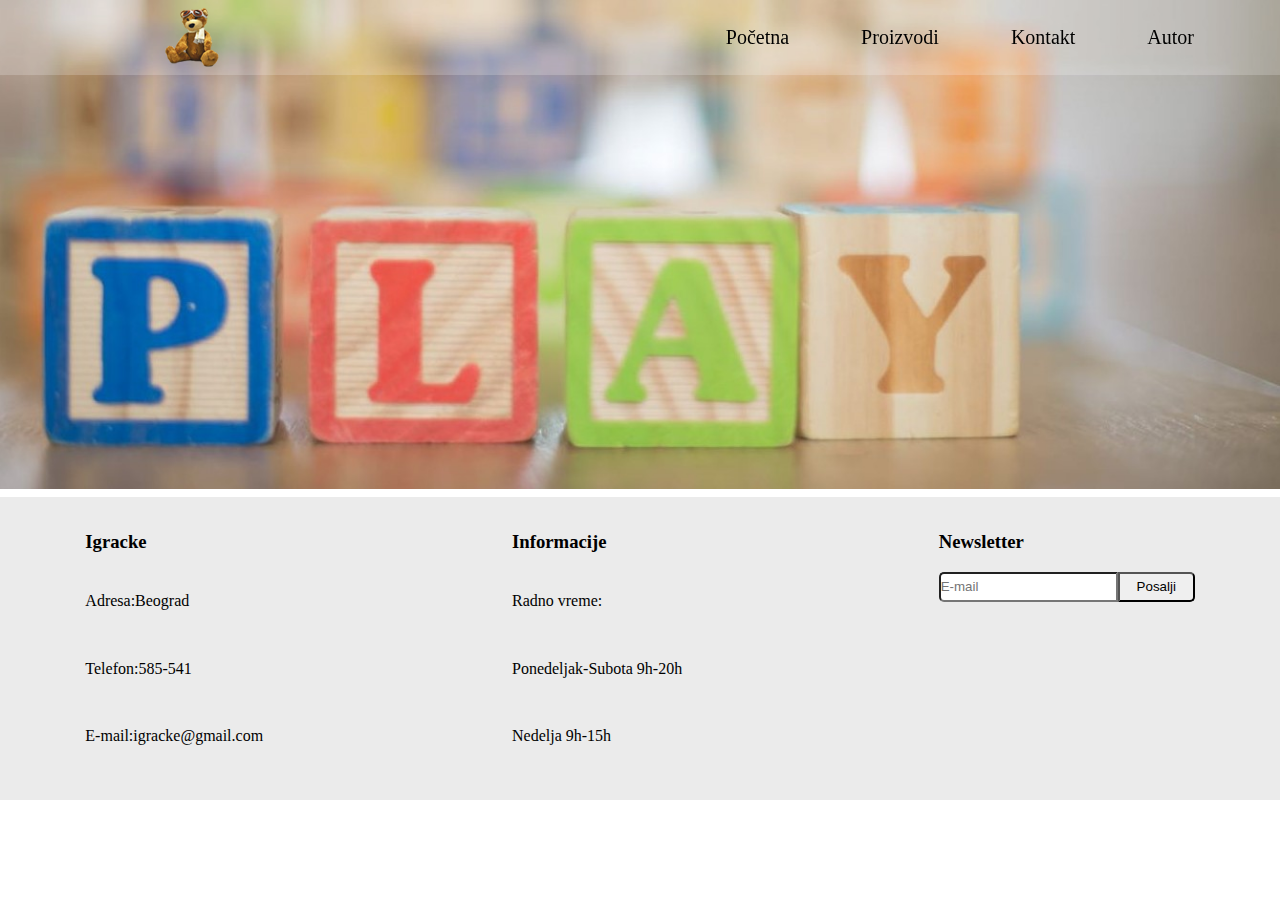
==== autor.html @ faf62657 "novi sajt" ====
<!DOCTYPE html>
<html lang="en">
<head>
    <meta charset="UTF-8">
    <meta name="viewport" content="width=device-width, initial-scale=1.0">
    <meta http-equiv="X-UA-Compatible" content="ie=edge">
    <link rel="stylesheet" href="css/style.css" type="text/css">
    <link href="https://fonts.googleapis.com/css?family=Kalam&display=swap" rel="stylesheet">
    <link rel="stylesheet" href="https://use.fontawesome.com/releases/v5.8.1/css/all.css" integrity="sha384-50oBUHEmvpQ+1lW4y57PTFmhCaXp0ML5d60M1M7uH2+nqUivzIebhndOJK28anvf" crossorigin="anonymous"/>
    <title>Document</title>
</head>
<body>
    <header id="header">
    </header>
    <div id="slika">
    </div>
    <footer id="footer">
    </footer>

    <script src="js/jquery-3.4.1.min.js"></script>
    <script src="js/main.js" type="text/javascript"></script>
</body>
</html>
---- css/style.css ----
*{
    margin: 0px;
    padding: 0px;
    box-sizing: border-box;
    line-height: 1.6;
}
h1{
    margin: 20px 0px;
}
h2{
    font-size: 20px;
}
p{
    font-size: 20px;
}
.pTag{
    text-decoration: line-through #707070;
    color: #707070;
}
.span{
    color: red;
    font-size: 22px;
}
header{
    width: 100%;
    display: flex;
    justify-content: space-between;
    align-items: center;
    position: fixed;
    background-color: rgba(255, 255, 255, 0.2);
    transition: 0.3s ease-out;
}

#logo{
    text-align: center;
    width: 30%;
}
nav{
    margin-right: 50px;
}
ul{
    display: flex;
    justify-content: space-around;
}
ul li{
    list-style-type: none;
    padding: 21px;
}
ul li a{
    text-decoration: none;
    padding: 15px;
    font-size: 20px;
    color: #000;
}
a{
    color: #000;
}
#meni li a{
    padding: 0px;
}
#meni{
    position: absolute;
    top: 74px;
    background-color: rgba(255, 255, 255, 0.2);
}
#lizapodmeni{
    position: relative;
}
.none{
    display: none;
}
.visible{
    display: block;
}
.scrolling{
    background-color: rgba(0, 0, 0, 0.7)!important;
    transition: 0.3s ease-out;
}
.scrollingA{
    color: #fff;
}
#slika img,.blok img{
    width: 100%;
}
#akcija,#bebe,#devojcice,#decaci,#drusigre{
    padding: 30px 0px;
    width: 100%;
    text-align: center;
}
#drzac{
    width: 100%;
    display: flex;
    justify-content: space-around;
    flex-wrap: wrap;
}
.blok{
    width: 15%;
    margin: 20px;
}
.blok img{
    margin-bottom: 15px;   
}
.blok h2{
    border-top: 1px solid #c2c2c2;
}
#vesti{
    text-align: center;
    background-color: rgba(0, 0, 0, 0.08);
    padding: 30px 0px;
}
#vesti h3{
    margin-bottom: 50px;
}
.vesti{
    display: flex;
    justify-content: space-around;
    align-items: center;
    padding: 10px;
}
.vesti p{
    text-align: justify;
    font-size: 18px;
}
.vesti h3{
    font-size: 20px;
    margin-bottom: 5px;
}
.vesti img, .tekstvesti{
    width: 40%;
    border-radius: 10px;
}
#footer{
    width: 100%;
    display: flex;
    justify-content: space-around;
    background-color: rgba(0, 0, 0, 0.08);
}
.footerB{
    padding: 30px 0px;
    width: 20%;
}
#footer ul{
    flex-direction: column;
}
#footer h3{
    margin-bottom: 10px;
}
#footer ul li{
    padding-left: 0px;
}
#news{
    width: 70%;
    border-radius: 5px 0px 0px 5px;
}
#posaljiN,#news{
    height: 30px;
}
#posaljiN{
    width: 30%;
    border-radius: 0px 5px 5px 0px;
}
#ul2 .fab{
    color: black;
}
#ul2{
    flex-direction: row!important;
    padding-top: 15px;
}
a .fab, .fa-bars{
    font-size: 40px; 
}

#treciD{
    margin: 15px 0px;
}

@media screen and (max-width:1000px){
    .blok{
        width: 30%;
    }
}

@media screen and (max-width:820px){
    .blok{
        width: 30%;
    }
    #footer{
        flex-wrap: wrap;
    }
    .footerB{
        width: 80%;
        text-align: center;
    }
    nav{
        display: none;
        position: absolute;
        top: 74px;
        right: -50px;
    }
    .hamburger{
        position: relative;
    }
    header{
        justify-content: space-around;
    }
    header div{
        display: block!important;
    }
    .fa-bars{
        font-size: 30px;
    }
    #logo{
        text-align: left;
    }
    .meniU{
        background-color: rgba(255, 255, 255, 0.2);
    }
    .meniU ul{
        flex-direction: column;
    }


    
    
}

@media screen and (max-width:480px){
    .blok{
        width: 70%;
    }
}
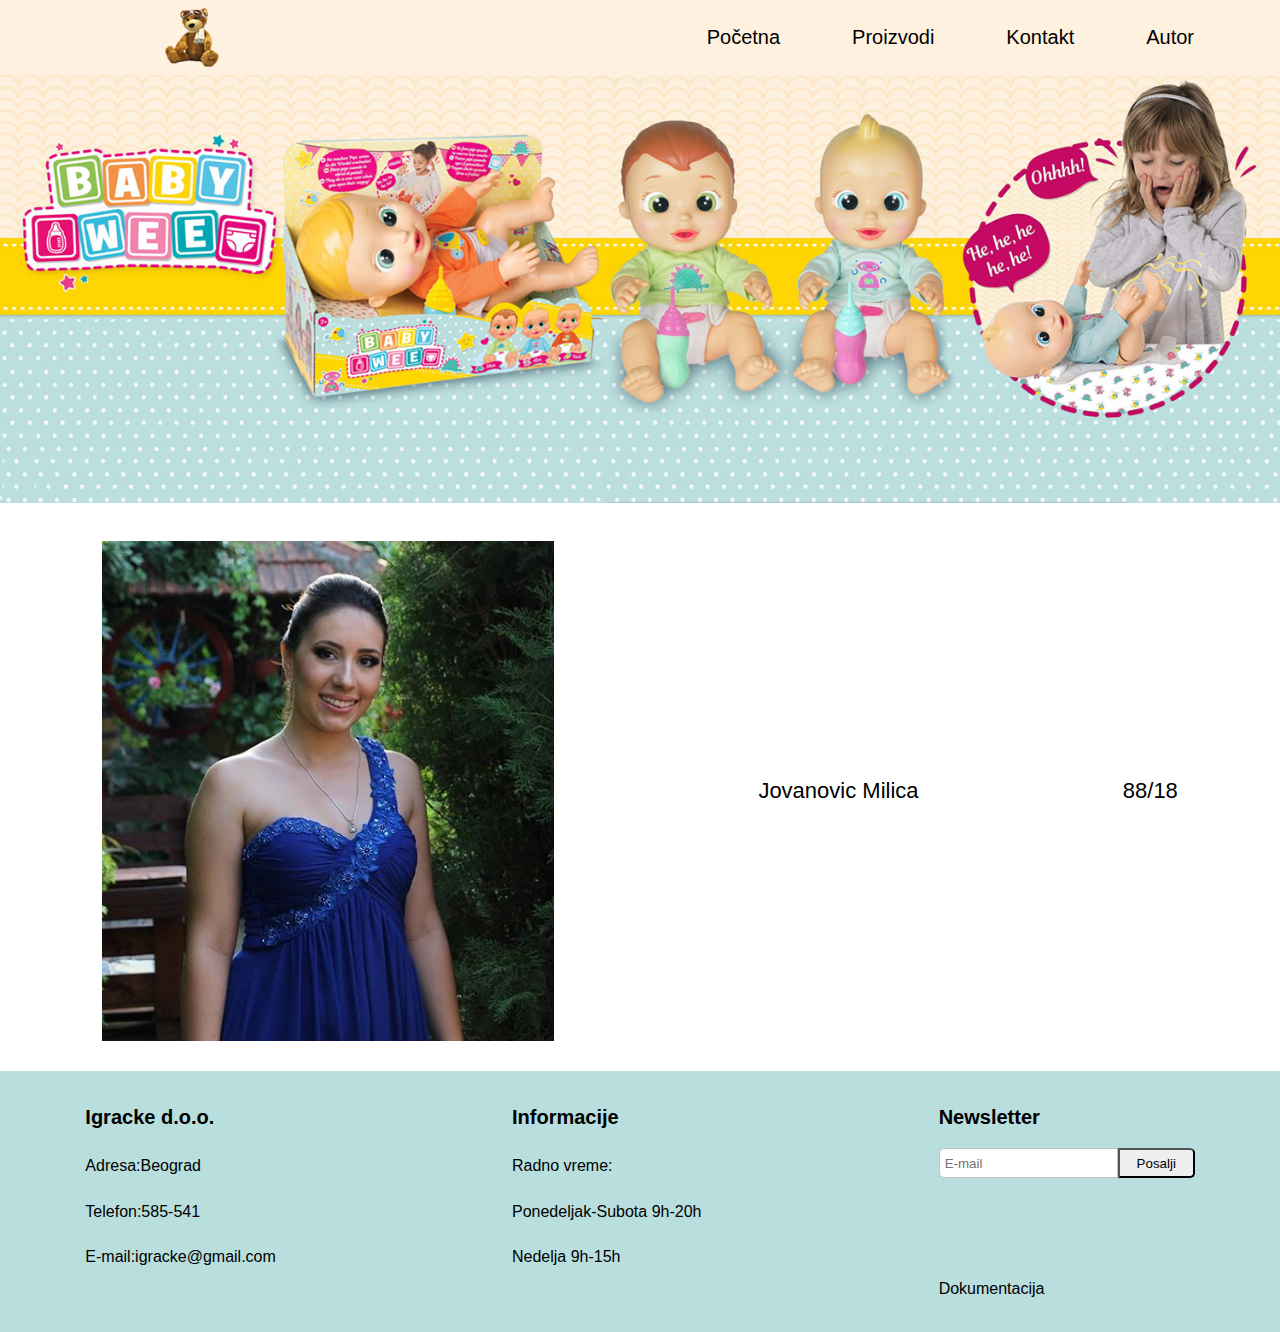
==== commit 72b2e628: "promena" ====
--- a/autor.html
+++ b/autor.html
@@ -14,6 +14,11 @@
     </header>
     <div id="slika">
     </div>
+    <div id="autor">
+        <img src="img/ja.jpg" alt="Slika">
+        <p>Jovanovic Milica</p>
+        <p>88/18</p>
+    </div>
     <footer id="footer">
     </footer>
 
--- a/css/style.css
+++ b/css/style.css
@@ -4,22 +4,32 @@
     box-sizing: border-box;
     line-height: 1.6;
 }
+body{
+    font-family: 'Roboto Condensed', sans-serif;
+}
 h1{
     margin: 20px 0px;
+    text-transform: uppercase;
+    text-align: center;
+    letter-spacing: 2px;
 }
 h2{
+    font-size: 25px;
+    text-transform: uppercase;
+}
+h3{
     font-size: 20px;
 }
 p{
-    font-size: 20px;
+    font-size: 22px;
 }
 .pTag{
     text-decoration: line-through #707070;
     color: #707070;
 }
 .span{
-    color: red;
-    font-size: 22px;
+    color: #0233b7;
+    font-size: 18px;
 }
 header{
     width: 100%;
@@ -27,7 +37,7 @@
     justify-content: space-between;
     align-items: center;
     position: fixed;
-    background-color: rgba(255, 255, 255, 0.2);
+    background-color: #fef1df;
     transition: 0.3s ease-out;
 }
 
@@ -47,13 +57,13 @@
     padding: 21px;
 }
 ul li a{
-    text-decoration: none;
     padding: 15px;
     font-size: 20px;
     color: #000;
 }
 a{
     color: #000;
+    text-decoration: none;
 }
 #meni li a{
     padding: 0px;
@@ -61,7 +71,7 @@
 #meni{
     position: absolute;
     top: 74px;
-    background-color: rgba(255, 255, 255, 0.2);
+    background-color: #fef1df;
 }
 #lizapodmeni{
     position: relative;
@@ -73,11 +83,11 @@
     display: block;
 }
 .scrolling{
-    background-color: rgba(0, 0, 0, 0.7)!important;
+    background-color: rgba(184, 222, 222, 1)!important;
     transition: 0.3s ease-out;
 }
-.scrollingA{
-    color: #fff;
+#slika img{
+    margin-top: 70px;
 }
 #slika img,.blok img{
     width: 100%;
@@ -87,11 +97,14 @@
     width: 100%;
     text-align: center;
 }
-#drzac{
+.drzac{
     width: 100%;
     display: flex;
     justify-content: space-around;
     flex-wrap: wrap;
+}
+#plug img{
+    width: 20%;
 }
 .blok{
     width: 15%;
@@ -105,7 +118,7 @@
 }
 #vesti{
     text-align: center;
-    background-color: rgba(0, 0, 0, 0.08);
+    background-color: rgba(184, 222, 222, 0.5);
     padding: 30px 0px;
 }
 #vesti h3{
@@ -114,6 +127,7 @@
 .vesti{
     display: flex;
     justify-content: space-around;
+    flex-wrap: wrap;
     align-items: center;
     padding: 10px;
 }
@@ -122,7 +136,6 @@
     font-size: 18px;
 }
 .vesti h3{
-    font-size: 20px;
     margin-bottom: 5px;
 }
 .vesti img, .tekstvesti{
@@ -133,7 +146,7 @@
     width: 100%;
     display: flex;
     justify-content: space-around;
-    background-color: rgba(0, 0, 0, 0.08);
+    background-color: rgba(184, 222, 222, 1);
 }
 .footerB{
     padding: 30px 0px;
@@ -146,11 +159,13 @@
     margin-bottom: 10px;
 }
 #footer ul li{
-    padding-left: 0px;
+    padding: 10px 0px;
 }
 #news{
     width: 70%;
     border-radius: 5px 0px 0px 5px;
+    border: 1px solid #c2c2c2;
+    padding: 5px;
 }
 #posaljiN,#news{
     height: 30px;
@@ -166,13 +181,80 @@
     flex-direction: row!important;
     padding-top: 15px;
 }
-a .fab, .fa-bars{
+a .fab{
+    font-size: 30px; 
+}
+.fa-bars{
     font-size: 40px; 
 }
 
 #treciD{
     margin: 15px 0px;
 }
+.bold{
+    font-weight: bold;
+}
+#kontakt{
+    width: 100%;
+    display: flex;
+    justify-content: space-around;
+    align-items: center;
+    padding: 30px 0px;
+}
+.kontakt{
+    width: 35%;
+    margin-top: 20px;
+}
+.kontakt img{
+    border-radius: 5px;
+    width: 100%;
+}
+#imePrezime,#poruka{
+    width: 100%;
+}
+#telefon, #email{
+    width: 100%;
+}
+.kontakt input, textarea{
+    border: 1px solid #c2c2c2;
+    border-radius: 5px;
+    padding-left: 3px;
+}
+.kontakt input{
+    height: 40px;
+}
+textarea{
+    height: 80px;
+}
+#raspored{
+    display: flex;
+    justify-content: space-between;
+    margin-top: 6px;
+}
+.zalabele{
+    width: 45%;
+}
+#posalji{
+    width: 20%;
+}
+.greska{
+    border: 1px solid red!important;
+}
+.ispravno{
+    border: 1px solid green!important;
+}
+
+#autor{
+    width: 100%;
+    display: flex;
+    justify-content: space-around;
+    align-items: center;
+    padding: 30px 0px;
+}
+#plug{
+    text-align: center;
+}
+
 
 @media screen and (max-width:1000px){
     .blok{
@@ -181,6 +263,9 @@
 }
 
 @media screen and (max-width:820px){
+    #slika img{
+        margin-top: 0px;
+    }
     .blok{
         width: 30%;
     }
@@ -197,11 +282,15 @@
         top: 74px;
         right: -50px;
     }
+    #meni{
+        position: static;
+    }
     .hamburger{
         position: relative;
     }
     header{
         justify-content: space-around;
+        position: static;
     }
     header div{
         display: block!important;
@@ -213,19 +302,48 @@
         text-align: left;
     }
     .meniU{
-        background-color: rgba(255, 255, 255, 0.2);
+        background-color: #fef1df;
+        width: 100%;
+        text-align: center;
     }
     .meniU ul{
         flex-direction: column;
     }
-
-
-    
-    
+    .vesti img, .tekstvesti{
+        width: 80%;
+    }
+    #vesti h3{
+        margin: 25px;
+    }
+    header li, #meni li{
+        padding: 25px;
+    }
+    #lizapodmeni{
+        padding: 0px;
+    }
+    ul li a{
+        font-size: 25px;
+    }
+    #news{
+        width: 50%;
+    }
+    #posaljiN{
+        width: 20%;
+    }
+    #kontakt{
+        flex-direction: column;
+    }
+    .kontakt{
+        width: 70%;
+    }
+    #plug img{
+        width: 30%;
+    }
+  
 }
 
 @media screen and (max-width:480px){
     .blok{
-        width: 70%;
-    }
-}
+        width: 60%;
+    }
+}
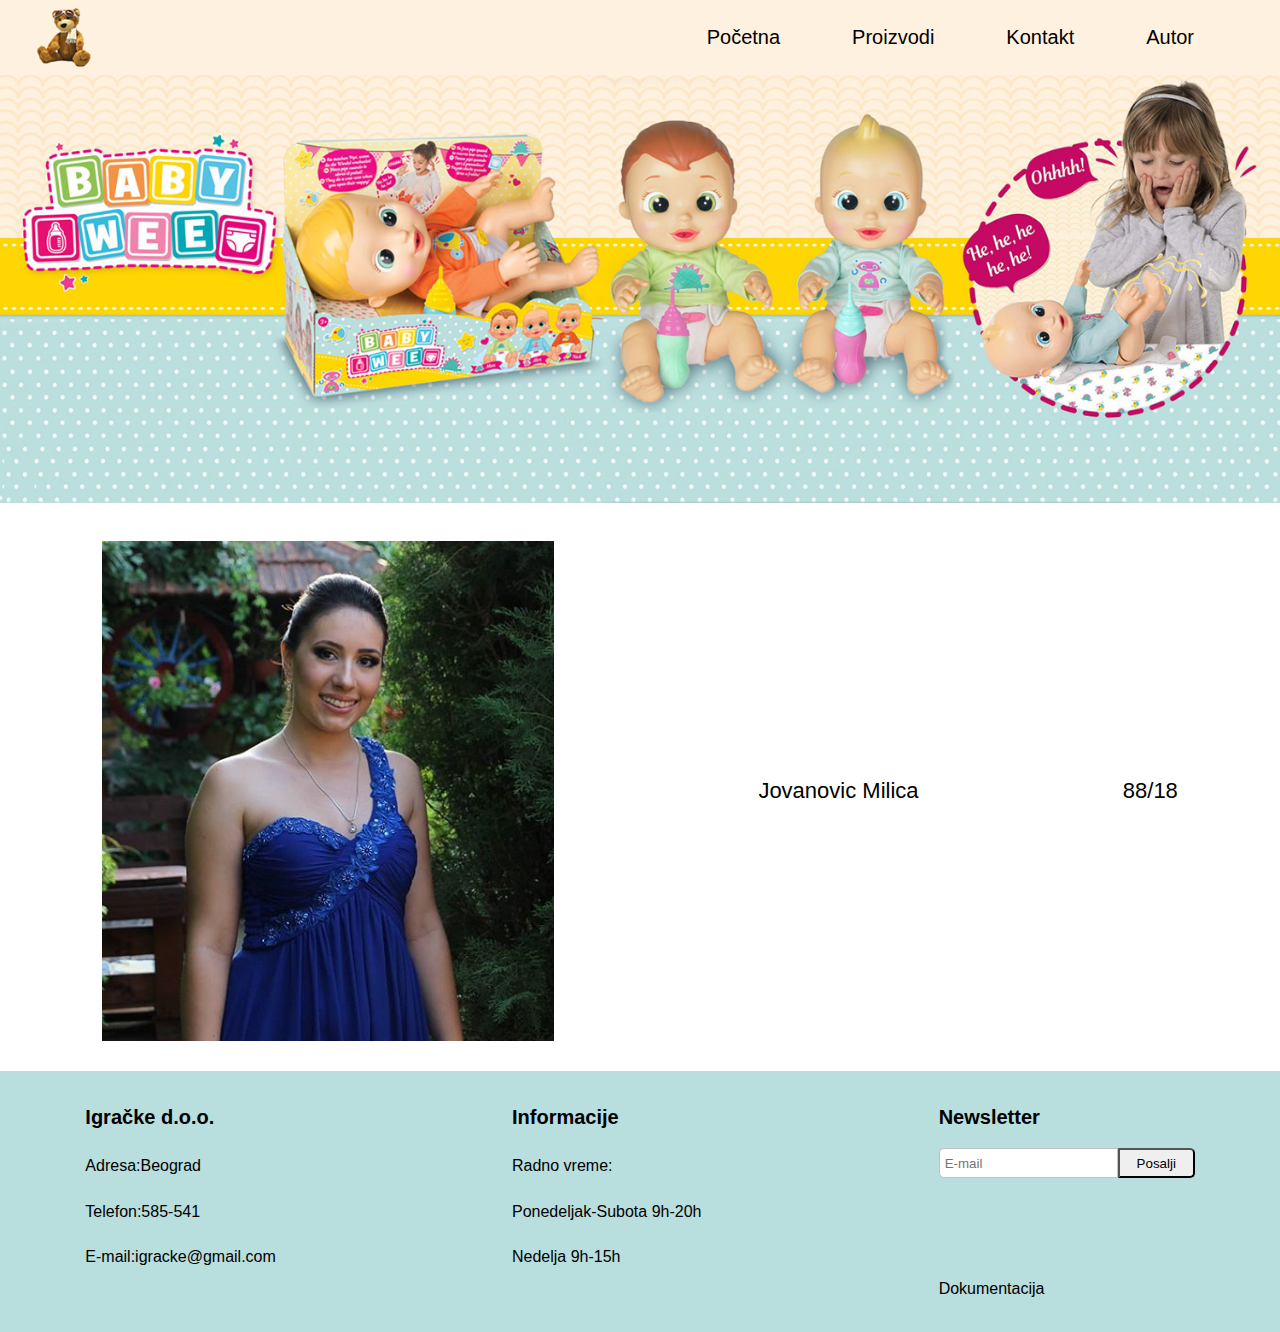
==== commit 605a1c89: "promena" ====
--- a/autor.html
+++ b/autor.html
@@ -7,7 +7,8 @@
     <link rel="stylesheet" href="css/style.css" type="text/css">
     <link href="https://fonts.googleapis.com/css?family=Kalam&display=swap" rel="stylesheet">
     <link rel="stylesheet" href="https://use.fontawesome.com/releases/v5.8.1/css/all.css" integrity="sha384-50oBUHEmvpQ+1lW4y57PTFmhCaXp0ML5d60M1M7uH2+nqUivzIebhndOJK28anvf" crossorigin="anonymous"/>
-    <title>Document</title>
+    <link rel="shortcut icon" href="img/logo.ico">
+    <title>Igračke</title>
 </head>
 <body>
     <header id="header">
--- a/css/style.css
+++ b/css/style.css
@@ -43,7 +43,7 @@
 
 #logo{
     text-align: center;
-    width: 30%;
+    width: 10%;
 }
 nav{
     margin-right: 50px;
@@ -103,8 +103,21 @@
     justify-content: space-around;
     flex-wrap: wrap;
 }
-#plug img{
-    width: 20%;
+#plug{
+    text-align: center;
+    width: 90%;
+    margin: 0px auto;
+    padding: 20px;
+}
+#plug h1{
+    margin: 20px;
+}
+.slicice{
+    width: 15%;
+    margin-top: 20px;
+}
+.slicice img{
+    width: 85%;
 }
 .blok{
     width: 15%;
@@ -251,14 +264,15 @@
     align-items: center;
     padding: 30px 0px;
 }
-#plug{
-    text-align: center;
-}
 
 
 @media screen and (max-width:1000px){
     .blok{
         width: 30%;
+    }
+    .slicice{
+        width: 20%;
+        margin: 10px;
     }
 }
 
@@ -289,8 +303,9 @@
         position: relative;
     }
     header{
-        justify-content: space-around;
+        justify-content: space-between;
         position: static;
+        padding: 0px 20px;
     }
     header div{
         display: block!important;
@@ -336,8 +351,14 @@
     .kontakt{
         width: 70%;
     }
-    #plug img{
-        width: 30%;
+    .zalabele{
+        width: 100%;
+    }
+    #raspored{
+        flex-direction: column;
+    }
+    .slicice{
+        width: 40%;
     }
   
 }
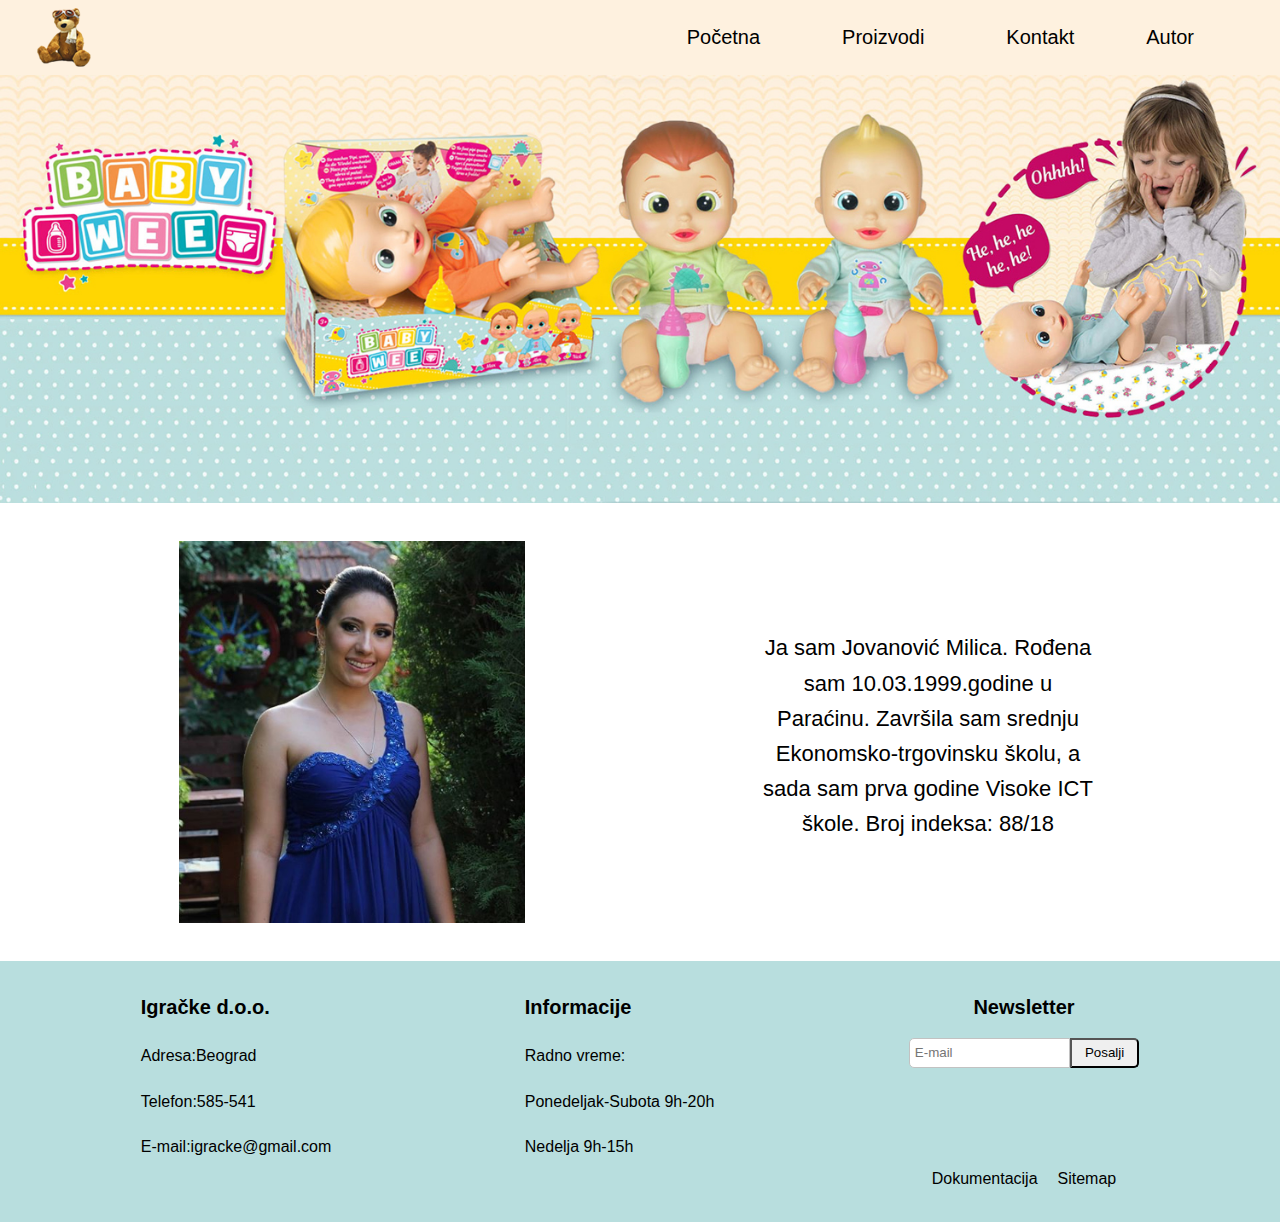
==== commit ffb13077: "promena" ====
--- a/autor.html
+++ b/autor.html
@@ -16,9 +16,16 @@
     <div id="slika">
     </div>
     <div id="autor">
-        <img src="img/ja.jpg" alt="Slika">
-        <p>Jovanovic Milica</p>
-        <p>88/18</p>
+        <div class="drzac">
+            <div class="slikaja">
+                    <img src="img/ja.jpg" alt="Slika">
+            </div>
+                <div class="slikaja">
+                        <p>Ja sam Jovanović Milica. Rođena sam 10.03.1999.godine u Paraćinu. Završila sam srednju Ekonomsko-trgovinsku školu, a sada sam prva godine Visoke ICT škole. Broj indeksa: 88/18</p>
+                </div>
+                
+
+        </div>
     </div>
     <footer id="footer">
     </footer>
--- a/css/style.css
+++ b/css/style.css
@@ -92,17 +92,20 @@
 #slika img,.blok img{
     width: 100%;
 }
-#akcija,#bebe,#devojcice,#decaci,#drusigre{
+#akcija,#bebe,#devojcice,#decaci,#drusigre, #autor{
     padding: 30px 0px;
     width: 100%;
     text-align: center;
+    margin: 0px auto;
 }
 .drzac{
-    width: 100%;
+    width: 90%;
     display: flex;
     justify-content: space-around;
     flex-wrap: wrap;
-}
+    margin: 0px auto;
+}
+
 #plug{
     text-align: center;
     width: 90%;
@@ -143,6 +146,8 @@
     flex-wrap: wrap;
     align-items: center;
     padding: 10px;
+    width: 90%;
+    margin: 0px auto;
 }
 .vesti p{
     text-align: justify;
@@ -156,14 +161,15 @@
     border-radius: 10px;
 }
 #footer{
-    width: 100%;
-    display: flex;
-    justify-content: space-around;
     background-color: rgba(184, 222, 222, 1);
+    
 }
 .footerB{
     padding: 30px 0px;
     width: 20%;
+}
+.footerB:nth-child(3){
+    text-align: center;
 }
 #footer ul{
     flex-direction: column;
@@ -192,6 +198,7 @@
 }
 #ul2{
     flex-direction: row!important;
+    justify-content: center;
     padding-top: 15px;
 }
 a .fab{
@@ -238,6 +245,7 @@
 }
 textarea{
     height: 80px;
+    resize: vertical;
 }
 #raspored{
     display: flex;
@@ -257,12 +265,18 @@
     border: 1px solid green!important;
 }
 
-#autor{
-    width: 100%;
-    display: flex;
-    justify-content: space-around;
+#autor .drzac{
     align-items: center;
-    padding: 30px 0px;
+}
+.slikaja{
+    width: 30%;
+}
+.slikaja img{
+    width: 100%;
+}
+
+a[href="#"],a[href="sitemap.xml"]{
+    margin: 10px;
 }
 
 
@@ -330,11 +344,8 @@
     #vesti h3{
         margin: 25px;
     }
-    header li, #meni li{
-        padding: 25px;
-    }
-    #lizapodmeni{
-        padding: 0px;
+    header li{
+        padding: 15px;
     }
     ul li a{
         font-size: 25px;
@@ -359,6 +370,9 @@
     }
     .slicice{
         width: 40%;
+    }
+    .slikaja{
+        width: 60%;
     }
   
 }
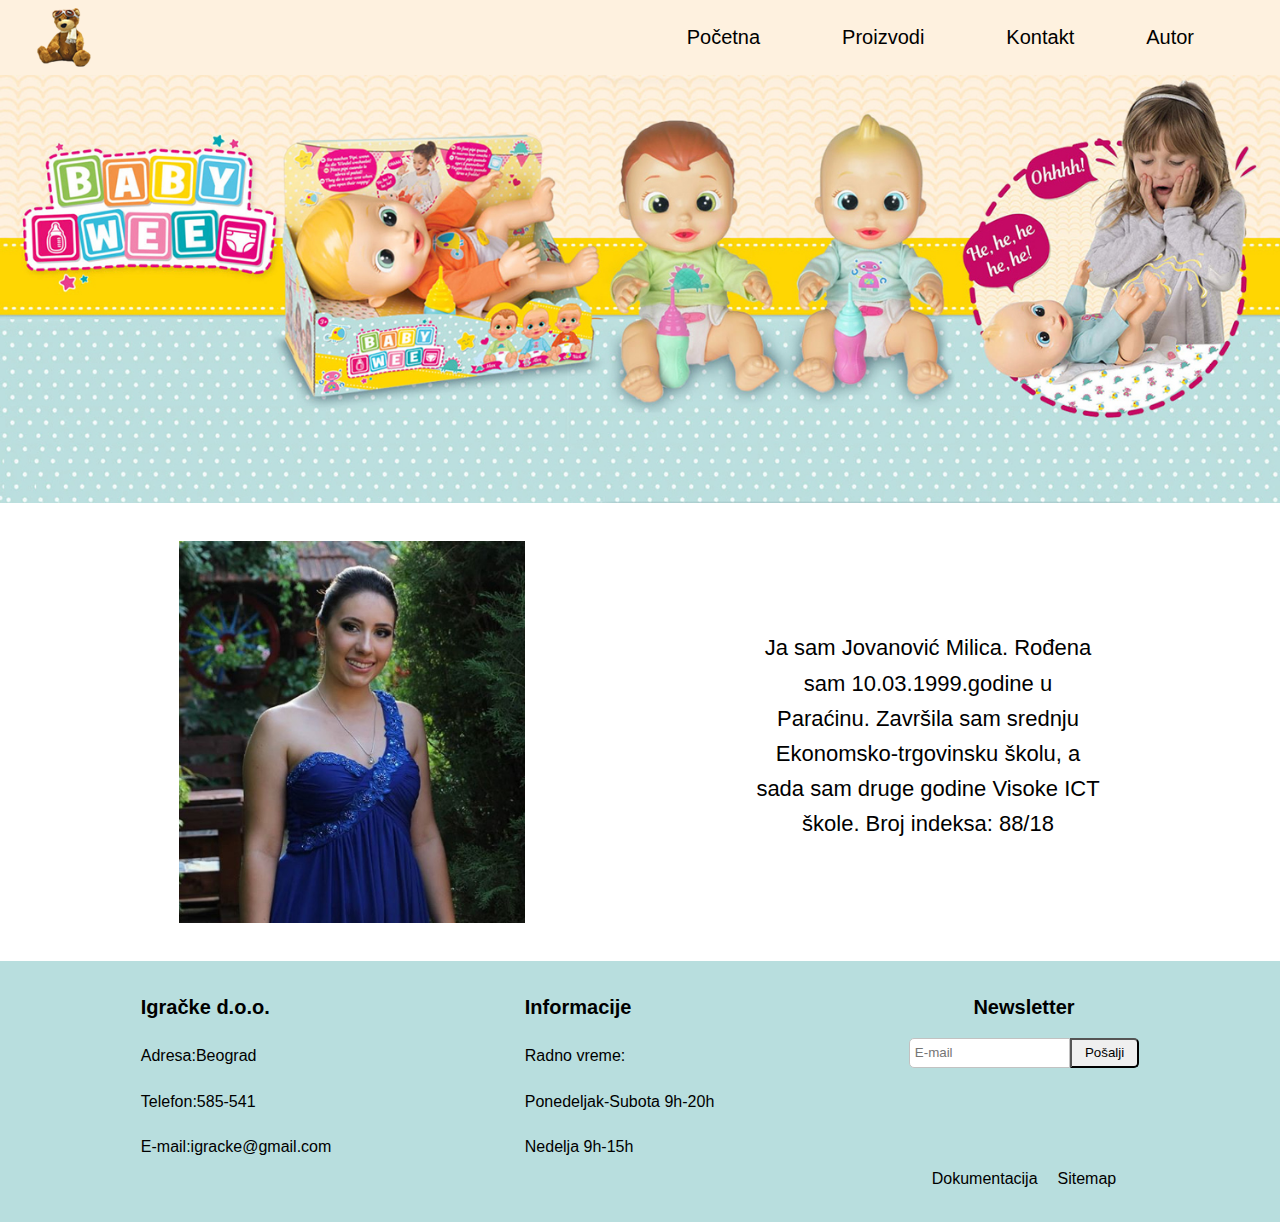
==== commit d1583f0a: "kraj" ====
--- a/autor.html
+++ b/autor.html
@@ -1,5 +1,5 @@
 <!DOCTYPE html>
-<html lang="en">
+<html lang="sr-Latn-RS">
 <head>
     <meta charset="UTF-8">
     <meta name="viewport" content="width=device-width, initial-scale=1.0">
@@ -9,6 +9,9 @@
     <link rel="stylesheet" href="https://use.fontawesome.com/releases/v5.8.1/css/all.css" integrity="sha384-50oBUHEmvpQ+1lW4y57PTFmhCaXp0ML5d60M1M7uH2+nqUivzIebhndOJK28anvf" crossorigin="anonymous"/>
     <link rel="shortcut icon" href="img/logo.ico">
     <title>Igračke</title>
+    <meta name="author" content="Milica Jovanović"/>
+	<meta name="description" content="Autor Jovanović Milica"/>
+	<meta name="keywords" content="Igračke, Devojčicice, Dečaci, Autor, Milica"/>
 </head>
 <body>
     <header id="header">
@@ -21,7 +24,7 @@
                     <img src="img/ja.jpg" alt="Slika">
             </div>
                 <div class="slikaja">
-                        <p>Ja sam Jovanović Milica. Rođena sam 10.03.1999.godine u Paraćinu. Završila sam srednju Ekonomsko-trgovinsku školu, a sada sam prva godine Visoke ICT škole. Broj indeksa: 88/18</p>
+                        <p>Ja sam Jovanović Milica. Rođena sam 10.03.1999.godine u Paraćinu. Završila sam srednju Ekonomsko-trgovinsku školu, a sada sam druge godine Visoke ICT škole. Broj indeksa: 88/18</p>
                 </div>
                 
 
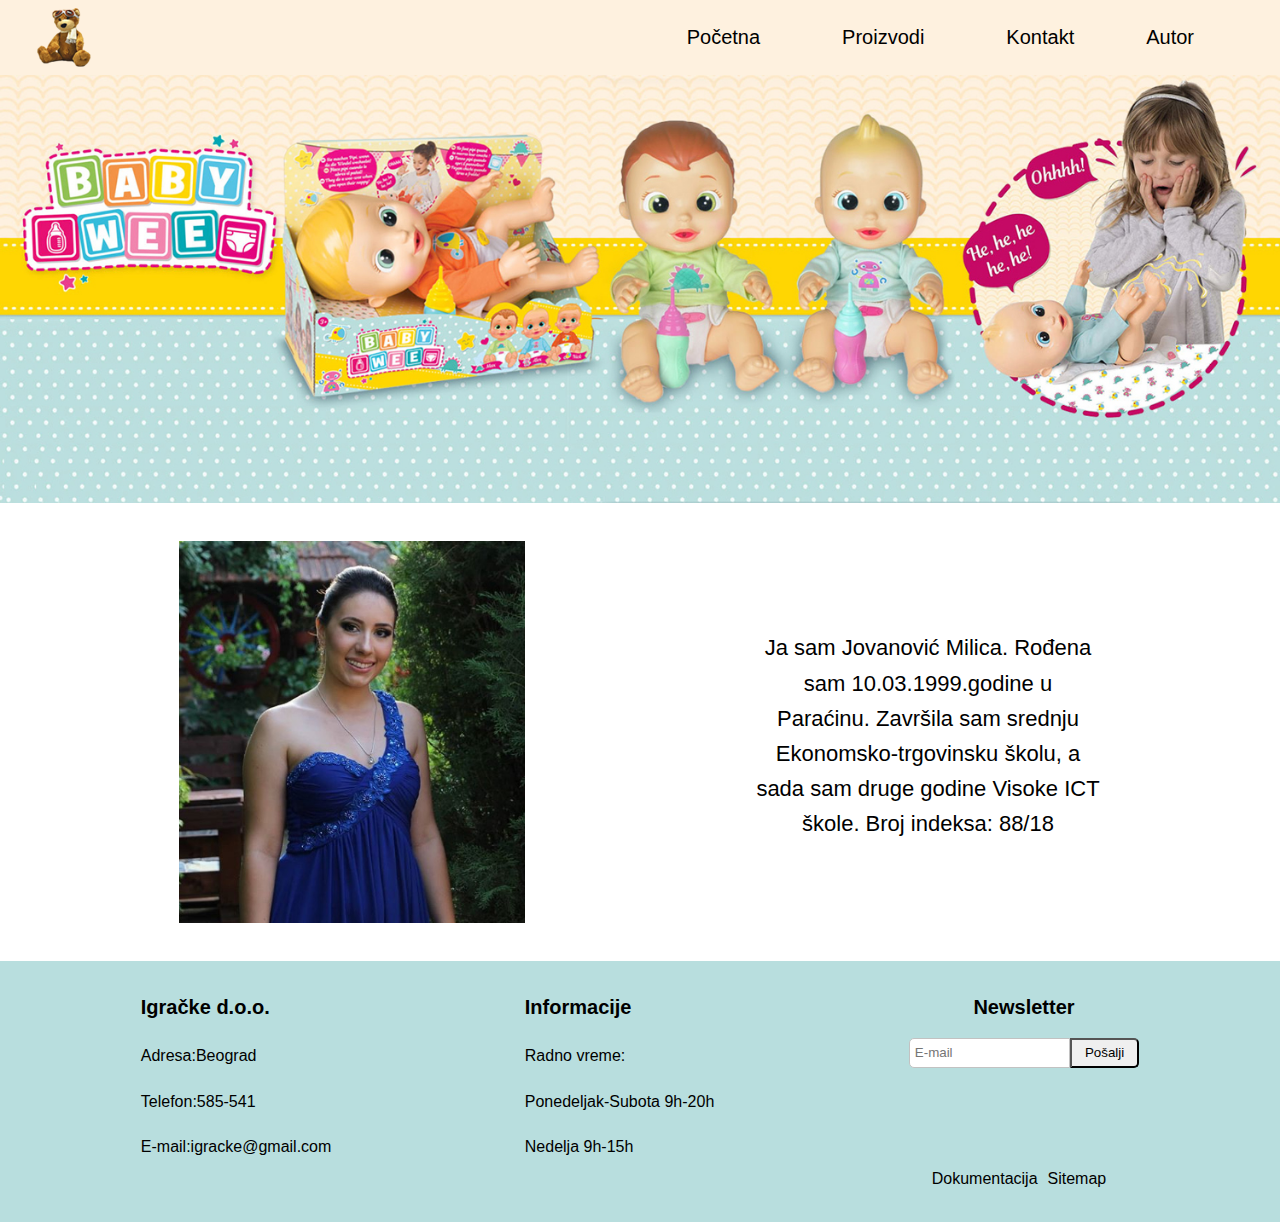
==== commit 1f8b2c4d: "promena" ====
--- a/autor.html
+++ b/autor.html
@@ -4,7 +4,7 @@
     <meta charset="UTF-8">
     <meta name="viewport" content="width=device-width, initial-scale=1.0">
     <meta http-equiv="X-UA-Compatible" content="ie=edge">
-    <link rel="stylesheet" href="css/style.css" type="text/css">
+    <link rel="stylesheet" href="css/style.min.css" type="text/css">
     <link href="https://fonts.googleapis.com/css?family=Kalam&display=swap" rel="stylesheet">
     <link rel="stylesheet" href="https://use.fontawesome.com/releases/v5.8.1/css/all.css" integrity="sha384-50oBUHEmvpQ+1lW4y57PTFmhCaXp0ML5d60M1M7uH2+nqUivzIebhndOJK28anvf" crossorigin="anonymous"/>
     <link rel="shortcut icon" href="img/logo.ico">
@@ -34,6 +34,6 @@
     </footer>
 
     <script src="js/jquery-3.4.1.min.js"></script>
-    <script src="js/main.js" type="text/javascript"></script>
+    <script src="js/main.min.js" type="text/javascript"></script>
 </body>
 </html>--- a/css/style.min.css
+++ b/css/style.min.css
@@ -0,0 +1 @@
+*{margin:0;padding:0;box-sizing:border-box;line-height:1.6}body{font-family:'Roboto Condensed',sans-serif}h1{margin:20px 0;text-transform:uppercase;text-align:center;letter-spacing:2px}h2{font-size:25px;text-transform:uppercase}h3{font-size:20px}p{font-size:22px}.pTag{text-decoration:line-through #707070;color:#707070}.span{color:#0233b7;font-size:18px}header{width:100%;display:flex;justify-content:space-between;align-items:center;position:fixed;background-color:#fef1df;transition:.3s ease-out}#logo{text-align:center;width:10%}nav{margin-right:50px}ul{display:flex;justify-content:space-around}ul li{list-style-type:none;padding:21px}ul li a{padding:15px;font-size:20px;color:#000}a{color:#000;text-decoration:none}#meni li a{padding:0}#meni{position:absolute;top:74px;background-color:#fef1df}#lizapodmeni{position:relative}.none{display:none}.visible{display:block}.scrolling{background-color:rgba(184,222,222,1)!important;transition:.3s ease-out}#slika img{margin-top:70px}#slika img,.blok img{width:100%}#akcija,#autor,#bebe,#decaci,#devojcice,#drusigre{padding:30px 0;width:100%;text-align:center;margin:0 auto}.drzac{width:90%;display:flex;justify-content:space-around;flex-wrap:wrap;margin:0 auto}#plug{text-align:center;width:90%;margin:0 auto;padding:20px}#plug h1{margin:20px}.slicice{width:15%;margin-top:20px}.slicice img{width:85%}.blok{width:15%;margin:20px}.blok img{margin-bottom:15px}.blok h2{border-top:1px solid #c2c2c2}#vesti{text-align:center;background-color:rgba(184,222,222,.5);padding:30px 0}#vesti h3{margin-bottom:50px}.vesti{display:flex;justify-content:space-around;flex-wrap:wrap;align-items:center;padding:10px;width:90%;margin:0 auto}.vesti p{text-align:justify;font-size:18px}.vesti h3{margin-bottom:5px}.tekstvesti,.vesti img{width:40%;border-radius:10px}#footer{background-color:rgba(184,222,222,1)}.footerB{padding:30px 0;width:20%}.footerB:nth-child(3){text-align:center}#footer ul{flex-direction:column}#footer h3{margin-bottom:10px}#footer ul li{padding:10px 0}#news{width:70%;border-radius:5px 0 0 5px;border:1px solid #c2c2c2;padding:5px}#news,#posaljiN{height:30px}#posaljiN{width:30%;border-radius:0 5px 5px 0}#ul2 .fab{color:#000}#ul2{flex-direction:row!important;justify-content:center;padding-top:15px}a .fab{font-size:30px}.fa-bars{font-size:40px}#treciD{margin:15px 0}.bold{font-weight:700}#kontakt{width:100%;display:flex;justify-content:space-around;align-items:center;padding:30px 0}.kontakt{width:35%;margin-top:20px}.kontakt img{border-radius:5px;width:100%}#imePrezime,#poruka{width:100%}#email,#telefon{width:100%}.kontakt input,textarea{border:1px solid #c2c2c2;border-radius:5px;padding-left:3px}.kontakt input{height:40px}textarea{height:80px;resize:vertical}#raspored{display:flex;justify-content:space-between;margin-top:6px}.zalabele{width:45%}#posalji{width:20%}.greska{border:1px solid red!important}.ispravno{border:1px solid green!important}#autor .drzac{align-items:center}.slikaja{width:30%}.slikaja img{width:100%}a[href="#"],a[href="sitemap.xml"]{margin:10px}@media screen and (max-width:1000px){.blok{width:30%}.slicice{width:20%;margin:10px}}@media screen and (max-width:820px){#slika img{margin-top:0}.blok{width:30%}#footer{flex-wrap:wrap}.footerB{width:80%;text-align:center}nav{display:none;position:absolute;top:74px;right:-50px}#meni{position:static}.hamburger{position:relative}header{justify-content:space-between;position:static;padding:0 20px}header div{display:block!important}.fa-bars{font-size:30px}#logo{text-align:left}.meniU{background-color:#fef1df;width:100%;text-align:center}.meniU ul{flex-direction:column}.tekstvesti,.vesti img{width:80%}#vesti h3{margin:25px}header li{padding:15px}ul li a{font-size:25px}#news{width:50%}#posaljiN{width:20%}#kontakt{flex-direction:column}.kontakt{width:70%}.zalabele{width:100%}#raspored{flex-direction:column}.slicice{width:40%}.slikaja{width:60%}}@media screen and (max-width:480px){.blok{width:60%}}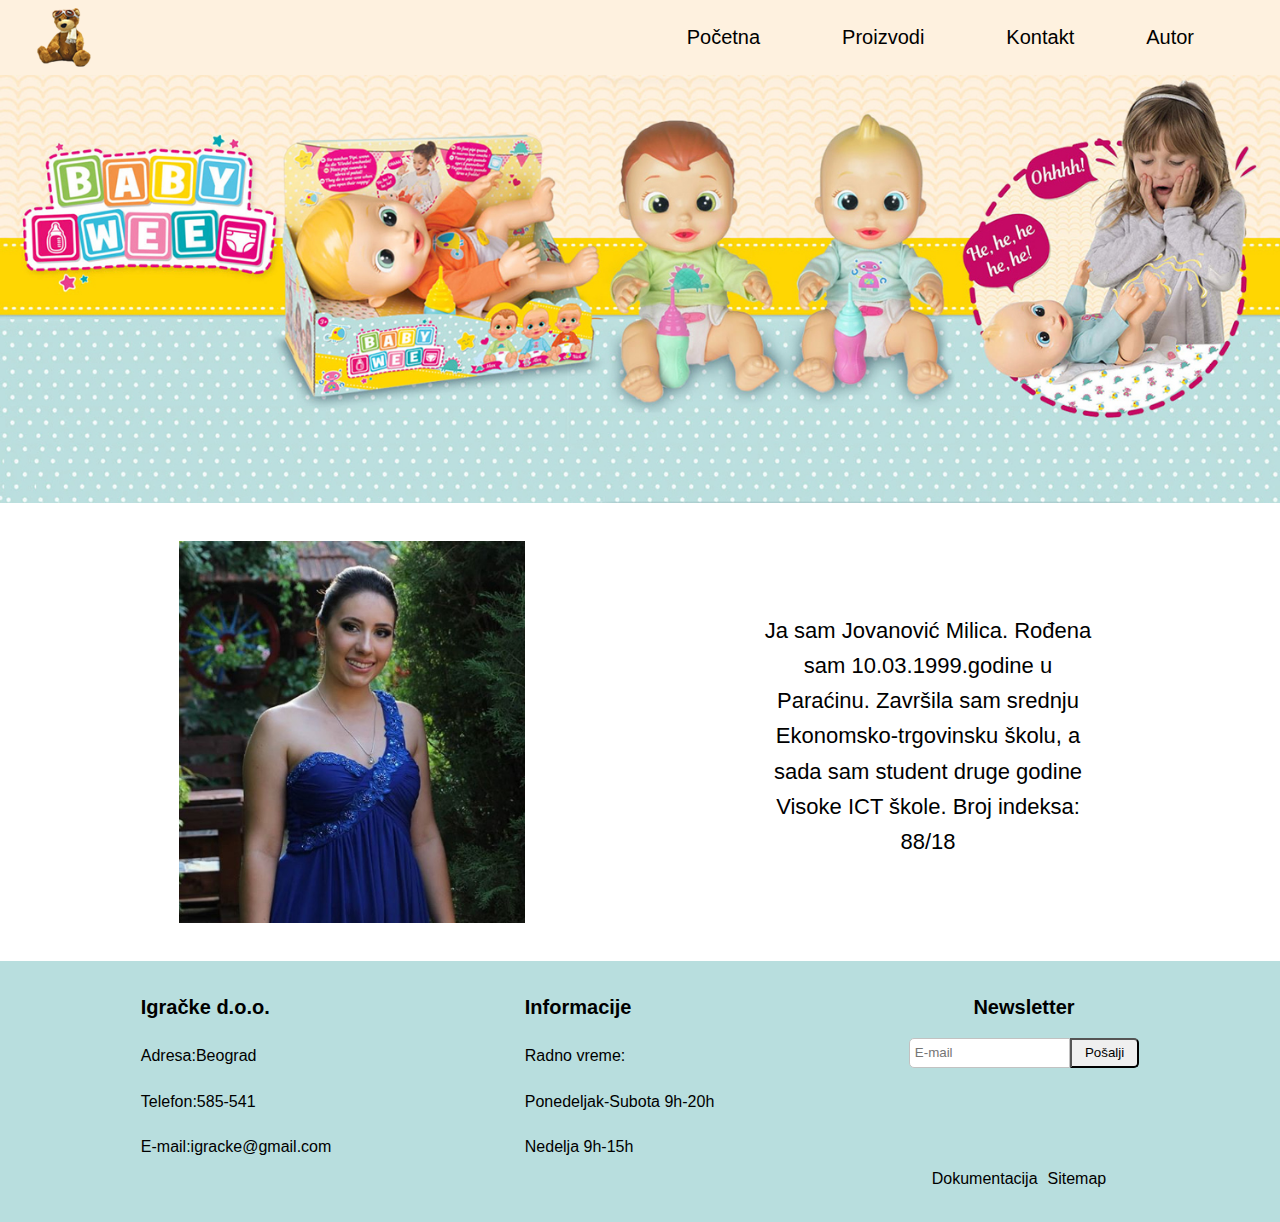
==== commit b5fb9936: "promena" ====
--- a/autor.html
+++ b/autor.html
@@ -24,7 +24,7 @@
                     <img src="img/ja.jpg" alt="Slika">
             </div>
                 <div class="slikaja">
-                        <p>Ja sam Jovanović Milica. Rođena sam 10.03.1999.godine u Paraćinu. Završila sam srednju Ekonomsko-trgovinsku školu, a sada sam druge godine Visoke ICT škole. Broj indeksa: 88/18</p>
+                        <p>Ja sam Jovanović Milica. Rođena sam 10.03.1999.godine u Paraćinu. Završila sam srednju Ekonomsko-trgovinsku školu, a sada sam student druge godine Visoke ICT škole. Broj indeksa: 88/18</p>
                 </div>
                 
 
